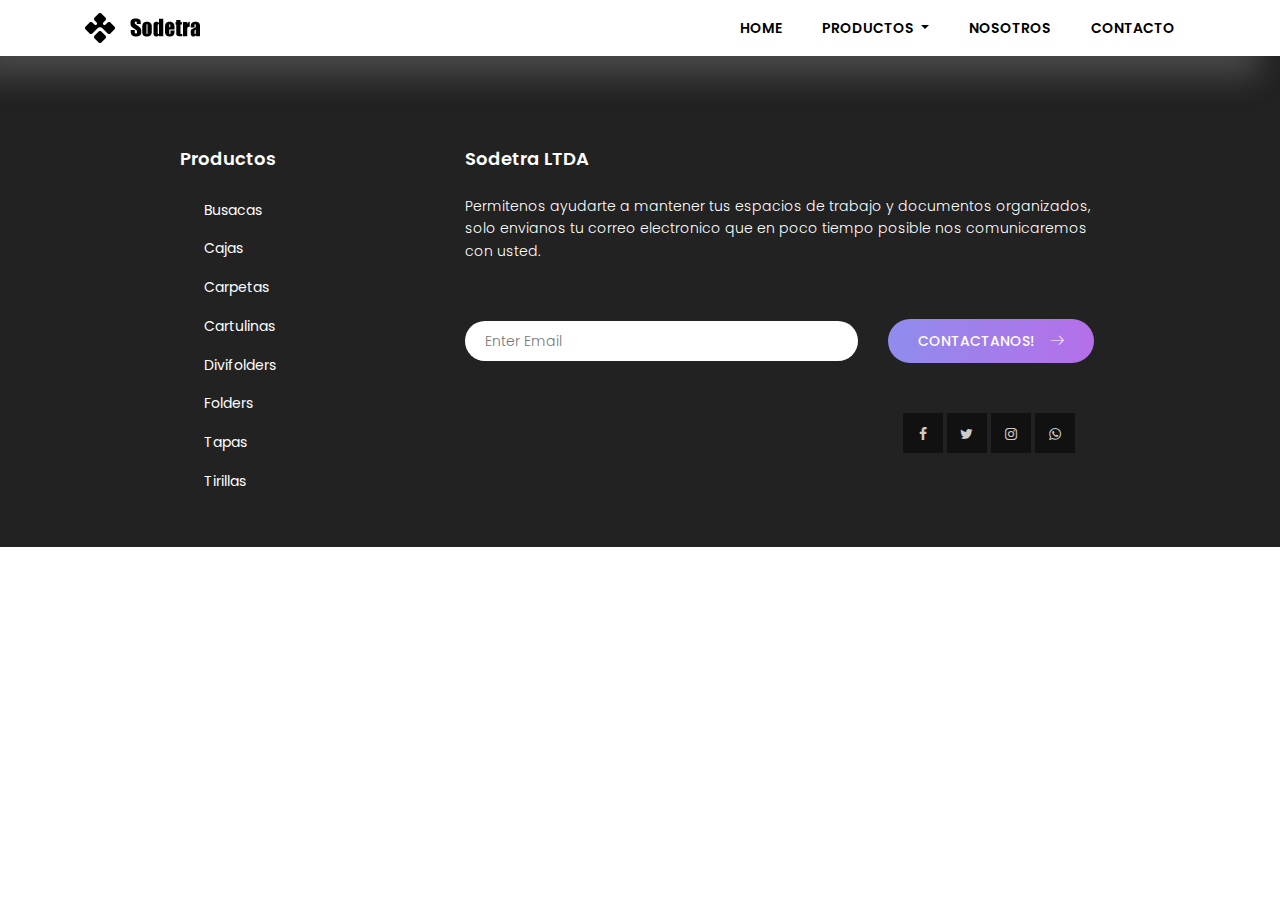
==== Busacas.html @ c5daa20c "Configuration initial" ====
<!DOCTYPE html>
	<html lang="zxx" class="no-js">
	<head>
		<!-- Mobile Specific Meta -->
		<meta name="viewport" content="width=device-width, initial-scale=1, shrink-to-fit=no">
		<!-- Favicon
		<link rel="shortcut icon" href="img/fav.png">
		<!-- Author Meta -->
		<meta name="author" content="CodePixar">
		<!-- Meta Description -->
		<meta name="description" content="">
		<!-- Meta Keyword -->
		<meta name="keywords" content="">
		<!-- meta character set -->
		<meta charset="UTF-8">
		<!-- Site Title -->
		<title>Sodetra LTDA</title>

		<link href="https://fonts.googleapis.com/css?family=Poppins:100,200,400,300,500,600,700" rel="stylesheet"> 
			<!--
			CSS
			============================================= -->
			<link rel="stylesheet" href="css/linearicons.css">
			<link rel="stylesheet" href="css/font-awesome.min.css">
			<link rel="stylesheet" href="css/jquery.DonutWidget.min.css">
			<link rel="stylesheet" href="css/bootstrap.css">
			<link rel="stylesheet" href="css/owl.carousel.css">
			<link rel="stylesheet" href="css/main.css">
		</head>
		<body>

			<!-- Start Header Area -->
			<header class="default-header">
				<nav class="navbar navbar-expand-lg  navbar-light">
					<div class="container">
						  <a class="navbar-brand" href="index.html">
						  	<img src="img/logo.png" alt="">
						  </a>
						  <button class="navbar-toggler" type="button" data-toggle="collapse" data-target="#navbarSupportedContent" aria-controls="navbarSupportedContent" aria-expanded="false" aria-label="Toggle navigation">
						    <span class="navbar-toggler-icon"></span>
						  </button>

						  <div class="collapse navbar-collapse justify-content-end align-items-center" id="navbarSupportedContent">
						    <ul class="navbar-nav">
								<li><a href="index.html#home">Home</a></li>
							   <!-- Dropdown -->
							    <li class="dropdown">
							      <a class="dropdown-toggle" href="index.html#products" id="navbardrop" data-toggle="dropdown">
							        Productos
							      </a>
							      <div class="dropdown-menu">
							        <a class="dropdown-item" href="Busacas.html">Busacas</a>
							        <a class="dropdown-item" href="Cajas.html">Cajas</a>
							        <a class="dropdown-item" href="Carpetas.html">Carpetas</a>
							        <a class="dropdown-item" href="Cartulinas.html">Cartulinas</a>
							        <a class="dropdown-item" href="Divifolders.html">Divifolders</a>
							        <a class="dropdown-item" href="Folders.html">Folders</a>
							        <a class="dropdown-item" href="Tapas.html">Tapas</a>
							        <a class="dropdown-item" href="Tirillas.html">Tirillas</a>
							      </div>
							    </li>
                                <li><a href="index.html#team">Nosotros</a></li>
                                <li><a href="#contacto">Contacto</a></li>
						    </ul>
						  </div>						
					</div>
				</nav>
			</header>
			<!-- End Header Area -->

			
			
			<!-- start footer Area -->		
			<footer class="footer-area section-gap" id="contacto">
				<div class="container">
					<div class="row">
                        <div class="col-lg-1  col-md-12"></div>
						<div class="col-lg-3  col-md-12">
							<div class="single-footer-widget">
								<h6>Productos</h6>
								<ul class="footer-nav">
									<li><a class="dropdown-item" href="Busacas.html">Busacas</a></li>
							        <li><a class="dropdown-item" href="Cajas.html">Cajas</a></li>
							        <li><a class="dropdown-item" href="Carpetas.html">Carpetas</a></li>
							        <li><a class="dropdown-item" href="Cartulinas.html">Cartulinas</a></li>
							        <li><a class="dropdown-item" href="Divifolders.html">Divifolders</a></li>
							        <li><a class="dropdown-item" href="Folders.html">Folders</a></li>
							        <li><a class="dropdown-item" href="Tapas.html">Tapas</a></li>
							        <li><a class="dropdown-item" href="Tirillas.html">Tirillas</a></li>
								</ul>
							</div>
						</div>
						<div class="col-lg-7  col-md-12">
							<div class="single-footer-widget newsletter">
								<h6>Sodetra LTDA</h6>
                                <p>Permitenos ayudarte a mantener tus espacios de trabajo y documentos organizados, solo envianos tu correo electronico que en poco tiempo posible nos comunicaremos con usted.</p>
                                <div class="pb-40"></div>
								<div id="mc_embed_signup">
									<form target="_blank" novalidate="true" action="https://spondonit.us12.list-manage.com/subscribe/post?u=1462626880ade1ac87bd9c93a&amp;id=92a4423d01" method="get" class="form-inline">

										<div class="form-group row" style="width: 100%">
											<div class="col-lg-8 col-md-12">
												<input name="EMAIL" placeholder="Enter Email" onfocus="this.placeholder = ''" onblur="this.placeholder = 'Ingrese Correo '" required="" type="email">
												<div style="position: absolute; left: -5000px;">
													<input name="b_36c4fd991d266f23781ded980_aefe40901a" tabindex="-1" value="" type="text">
												</div>
											</div> 
										
											<div class="col-lg-4 col-md-12">
												<button class="nw-btn primary-btn">Contactanos!<span class="lnr lnr-arrow-right"></span></button>
											</div> 
										</div>		
										<div class="info"></div>
									</form>
								</div>		
							</div>
                            <div class="redes pt-50">
                              <div class="footer-social" style="margin-right: 4%;">
                                <a href="#"><i class="fa fa-facebook"></i></a>
                                <a href="#"><i class="fa fa-twitter"></i></a>
                                <a href="#"><i class="fa fa-instagram"></i></a>
                                <a href="#"><i class="fa fa-whatsapp"></i></a>
                              </div>
                            </div>
						</div>						
					</div>
				</div>
			</footer>
			<!-- End footer Area -->		

			<script src="js/vendor/jquery-2.2.4.min.js"></script>
			<script src="https://cdnjs.cloudflare.com/ajax/libs/popper.js/1.11.0/umd/popper.min.js" integrity="sha384-b/U6ypiBEHpOf/4+1nzFpr53nxSS+GLCkfwBdFNTxtclqqenISfwAzpKaMNFNmj4" crossorigin="anonymous"></script>
			<script src="js/vendor/bootstrap.min.js"></script>
			<script src="js/jquery.ajaxchimp.min.js"></script>
			<script src="js/parallax.min.js"></script>			
			<script src="js/owl.carousel.min.js"></script>			
			<script src="js/jquery.sticky.js"></script>
			<script src="js/jquery.DonutWidget.min.js"></script>
			<script src="js/jquery.magnific-popup.min.js"></script>			
			<script src="js/main.js"></script>	
		</body>
	</html>
---- css/linearicons.css ----
@font-face {
	font-family: 'Linearicons-Free';
	src:url('../fonts/Linearicons-Free.eot?w118d');
	src:url('../fonts/Linearicons-Free.eot?#iefixw118d') format('embedded-opentype'),
		url('../fonts/Linearicons-Free.woff2?w118d') format('woff2'),
		url('../fonts/Linearicons-Free.woff?w118d') format('woff'),
		url('../fonts/Linearicons-Free.ttf?w118d') format('truetype'),
		url('../fonts/Linearicons-Free.svg?w118d#Linearicons-Free') format('svg');
	font-weight: normal;
	font-style: normal;
}

.lnr {
	font-family: 'Linearicons-Free';
	speak: none;
	font-style: normal;
	font-weight: normal;
	font-variant: normal;
	text-transform: none;
	line-height: 1;

	/* Better Font Rendering =========== */
	-webkit-font-smoothing: antialiased;
	-moz-osx-font-smoothing: grayscale;
}

.lnr-home:before {
	content: "\e800";
}
.lnr-apartment:before {
	content: "\e801";
}
.lnr-pencil:before {
	content: "\e802";
}
.lnr-magic-wand:before {
	content: "\e803";
}
.lnr-drop:before {
	content: "\e804";
}
.lnr-lighter:before {
	content: "\e805";
}
.lnr-poop:before {
	content: "\e806";
}
.lnr-sun:before {
	content: "\e807";
}
.lnr-moon:before {
	content: "\e808";
}
.lnr-cloud:before {
	content: "\e809";
}
.lnr-cloud-upload:before {
	content: "\e80a";
}
.lnr-cloud-download:before {
	content: "\e80b";
}
.lnr-cloud-sync:before {
	content: "\e80c";
}
.lnr-cloud-check:before {
	content: "\e80d";
}
.lnr-database:before {
	content: "\e80e";
}
.lnr-lock:before {
	content: "\e80f";
}
.lnr-cog:before {
	content: "\e810";
}
.lnr-trash:before {
	content: "\e811";
}
.lnr-dice:before {
	content: "\e812";
}
.lnr-heart:before {
	content: "\e813";
}
.lnr-star:before {
	content: "\e814";
}
.lnr-star-half:before {
	content: "\e815";
}
.lnr-star-empty:before {
	content: "\e816";
}
.lnr-flag:before {
	content: "\e817";
}
.lnr-envelope:before {
	content: "\e818";
}
.lnr-paperclip:before {
	content: "\e819";
}
.lnr-inbox:before {
	content: "\e81a";
}
.lnr-eye:before {
	content: "\e81b";
}
.lnr-printer:before {
	content: "\e81c";
}
.lnr-file-empty:before {
	content: "\e81d";
}
.lnr-file-add:before {
	content: "\e81e";
}
.lnr-enter:before {
	content: "\e81f";
}
.lnr-exit:before {
	content: "\e820";
}
.lnr-graduation-hat:before {
	content: "\e821";
}
.lnr-license:before {
	content: "\e822";
}
.lnr-music-note:before {
	content: "\e823";
}
.lnr-film-play:before {
	content: "\e824";
}
.lnr-camera-video:before {
	content: "\e825";
}
.lnr-camera:before {
	content: "\e826";
}
.lnr-picture:before {
	content: "\e827";
}
.lnr-book:before {
	content: "\e828";
}
.lnr-bookmark:before {
	content: "\e829";
}
.lnr-user:before {
	content: "\e82a";
}
.lnr-users:before {
	content: "\e82b";
}
.lnr-shirt:before {
	content: "\e82c";
}
.lnr-store:before {
	content: "\e82d";
}
.lnr-cart:before {
	content: "\e82e";
}
.lnr-tag:before {
	content: "\e82f";
}
.lnr-phone-handset:before {
	content: "\e830";
}
.lnr-phone:before {
	content: "\e831";
}
.lnr-pushpin:before {
	content: "\e832";
}
.lnr-map-marker:before {
	content: "\e833";
}
.lnr-map:before {
	content: "\e834";
}
.lnr-location:before {
	content: "\e835";
}
.lnr-calendar-full:before {
	content: "\e836";
}
.lnr-keyboard:before {
	content: "\e837";
}
.lnr-spell-check:before {
	content: "\e838";
}
.lnr-screen:before {
	content: "\e839";
}
.lnr-smartphone:before {
	content: "\e83a";
}
.lnr-tablet:before {
	content: "\e83b";
}
.lnr-laptop:before {
	content: "\e83c";
}
.lnr-laptop-phone:before {
	content: "\e83d";
}
.lnr-power-switch:before {
	content: "\e83e";
}
.lnr-bubble:before {
	content: "\e83f";
}
.lnr-heart-pulse:before {
	content: "\e840";
}
.lnr-construction:before {
	content: "\e841";
}
.lnr-pie-chart:before {
	content: "\e842";
}
.lnr-chart-bars:before {
	content: "\e843";
}
.lnr-gift:before {
	content: "\e844";
}
.lnr-diamond:before {
	content: "\e845";
}
.lnr-linearicons:before {
	content: "\e846";
}
.lnr-dinner:before {
	content: "\e847";
}
.lnr-coffee-cup:before {
	content: "\e848";
}
.lnr-leaf:before {
	content: "\e849";
}
.lnr-paw:before {
	content: "\e84a";
}
.lnr-rocket:before {
	content: "\e84b";
}
.lnr-briefcase:before {
	content: "\e84c";
}
.lnr-bus:before {
	content: "\e84d";
}
.lnr-car:before {
	content: "\e84e";
}
.lnr-train:before {
	content: "\e84f";
}
.lnr-bicycle:before {
	content: "\e850";
}
.lnr-wheelchair:before {
	content: "\e851";
}
.lnr-select:before {
	content: "\e852";
}
.lnr-earth:before {
	content: "\e853";
}
.lnr-smile:before {
	content: "\e854";
}
.lnr-sad:before {
	content: "\e855";
}
.lnr-neutral:before {
	content: "\e856";
}
.lnr-mustache:before {
	content: "\e857";
}
.lnr-alarm:before {
	content: "\e858";
}
.lnr-bullhorn:before {
	content: "\e859";
}
.lnr-volume-high:before {
	content: "\e85a";
}
.lnr-volume-medium:before {
	content: "\e85b";
}
.lnr-volume-low:before {
	content: "\e85c";
}
.lnr-volume:before {
	content: "\e85d";
}
.lnr-mic:before {
	content: "\e85e";
}
.lnr-hourglass:before {
	content: "\e85f";
}
.lnr-undo:before {
	content: "\e860";
}
.lnr-redo:before {
	content: "\e861";
}
.lnr-sync:before {
	content: "\e862";
}
.lnr-history:before {
	content: "\e863";
}
.lnr-clock:before {
	content: "\e864";
}
.lnr-download:before {
	content: "\e865";
}
.lnr-upload:before {
	content: "\e866";
}
.lnr-enter-down:before {
	content: "\e867";
}
.lnr-exit-up:before {
	content: "\e868";
}
.lnr-bug:before {
	content: "\e869";
}
.lnr-code:before {
	content: "\e86a";
}
.lnr-link:before {
	content: "\e86b";
}
.lnr-unlink:before {
	content: "\e86c";
}
.lnr-thumbs-up:before {
	content: "\e86d";
}
.lnr-thumbs-down:before {
	content: "\e86e";
}
.lnr-magnifier:before {
	content: "\e86f";
}
.lnr-cross:before {
	content: "\e870";
}
.lnr-menu:before {
	content: "\e871";
}
.lnr-list:before {
	content: "\e872";
}
.lnr-chevron-up:before {
	content: "\e873";
}
.lnr-chevron-down:before {
	content: "\e874";
}
.lnr-chevron-left:before {
	content: "\e875";
}
.lnr-chevron-right:before {
	content: "\e876";
}
.lnr-arrow-up:before {
	content: "\e877";
}
.lnr-arrow-down:before {
	content: "\e878";
}
.lnr-arrow-left:before {
	content: "\e879";
}
.lnr-arrow-right:before {
	content: "\e87a";
}
.lnr-move:before {
	content: "\e87b";
}
.lnr-warning:before {
	content: "\e87c";
}
.lnr-question-circle:before {
	content: "\e87d";
}
.lnr-menu-circle:before {
	content: "\e87e";
}
.lnr-checkmark-circle:before {
	content: "\e87f";
}
.lnr-cross-circle:before {
	content: "\e880";
}
.lnr-plus-circle:before {
	content: "\e881";
}
.lnr-circle-minus:before {
	content: "\e882";
}
.lnr-arrow-up-circle:before {
	content: "\e883";
}
.lnr-arrow-down-circle:before {
	content: "\e884";
}
.lnr-arrow-left-circle:before {
	content: "\e885";
}
.lnr-arrow-right-circle:before {
	content: "\e886";
}
.lnr-chevron-up-circle:before {
	content: "\e887";
}
.lnr-chevron-down-circle:before {
	content: "\e888";
}
.lnr-chevron-left-circle:before {
	content: "\e889";
}
.lnr-chevron-right-circle:before {
	content: "\e88a";
}
.lnr-crop:before {
	content: "\e88b";
}
.lnr-frame-expand:before {
	content: "\e88c";
}
.lnr-frame-contract:before {
	content: "\e88d";
}
.lnr-layers:before {
	content: "\e88e";
}
.lnr-funnel:before {
	content: "\e88f";
}
.lnr-text-format:before {
	content: "\e890";
}
.lnr-text-format-remove:before {
	content: "\e891";
}
.lnr-text-size:before {
	content: "\e892";
}
.lnr-bold:before {
	content: "\e893";
}
.lnr-italic:before {
	content: "\e894";
}
.lnr-underline:before {
	content: "\e895";
}
.lnr-strikethrough:before {
	content: "\e896";
}
.lnr-highlight:before {
	content: "\e897";
}
.lnr-text-align-left:before {
	content: "\e898";
}
.lnr-text-align-center:before {
	content: "\e899";
}
.lnr-text-align-right:before {
	content: "\e89a";
}
.lnr-text-align-justify:before {
	content: "\e89b";
}
.lnr-line-spacing:before {
	content: "\e89c";
}
.lnr-indent-increase:before {
	content: "\e89d";
}
.lnr-indent-decrease:before {
	content: "\e89e";
}
.lnr-pilcrow:before {
	content: "\e89f";
}
.lnr-direction-ltr:before {
	content: "\e8a0";
}
.lnr-direction-rtl:before {
	content: "\e8a1";
}
.lnr-page-break:before {
	content: "\e8a2";
}
.lnr-sort-alpha-asc:before {
	content: "\e8a3";
}
.lnr-sort-amount-asc:before {
	content: "\e8a4";
}
.lnr-hand:before {
	content: "\e8a5";
}
.lnr-pointer-up:before {
	content: "\e8a6";
}
.lnr-pointer-right:before {
	content: "\e8a7";
}
.lnr-pointer-down:before {
	content: "\e8a8";
}
.lnr-pointer-left:before {
	content: "\e8a9";
}
---- css/main.css ----
/*--------------------------- Color variations ----------------------*/
/* Medium Layout: 1280px */
/* Tablet Layout: 768px */
/* Mobile Layout: 320px */
/* Wide Mobile Layout: 480px */
/* =================================== */
/*  Basic Style 
/* =================================== */
::-moz-selection {
  /* Code for Firefox */
  background-color: #8490ff;
  color: #fff;
}

::selection {
  background-color: #8490ff;
  color: #fff;
}

::-webkit-input-placeholder {
  /* WebKit, Blink, Edge */
  color: #777777;
  font-weight: 300;
}

:-moz-placeholder {
  /* Mozilla Firefox 4 to 18 */
  color: #777777;
  opacity: 1;
  font-weight: 300;
}

::-moz-placeholder {
  /* Mozilla Firefox 19+ */
  color: #777777;
  opacity: 1;
  font-weight: 300;
}

:-ms-input-placeholder {
  /* Internet Explorer 10-11 */
  color: #777777;
  font-weight: 300;
}

::-ms-input-placeholder {
  /* Microsoft Edge */
  color: #777777;
  font-weight: 300;
}

body {
  color: #777777;
  font-family: "Poppins", sans-serif;
  font-size: 14px;
  font-weight: 300;
  line-height: 1.625em;
  position: relative;
}

ol, ul {
  margin: 0;
  padding: 0;
  list-style: none;
}

select {
  display: block;
}

figure {
  margin: 0;
}

a {
  -webkit-transition: all 0.3s ease 0s;
  -moz-transition: all 0.3s ease 0s;
  -o-transition: all 0.3s ease 0s;
  transition: all 0.3s ease 0s;
}

iframe {
  border: 0;
}

a, a:focus, a:hover {
  text-decoration: none;
  outline: 0;
}

.btn.active.focus,
.btn.active:focus,
.btn.focus,
.btn.focus:active,
.btn:active:focus,
.btn:focus {
  text-decoration: none;
  outline: 0;
}

.card-panel {
  margin: 0;
  padding: 60px;
}

/**
 *  Typography
 *
 **/
.btn i, .btn-large i, .btn-floating i, .btn-large i, .btn-flat i {
  font-size: 1em;
  line-height: inherit;
}

.gray-bg {
  background: #f9f9ff;
}

h1, h2, h3,
h4, h5, h6 {
  font-family: "Poppins", sans-serif;
  color: #222222;
  line-height: 1.2em !important;
  margin-bottom: 0;
  margin-top: 0;
  font-weight: 600;
}

.h1, .h2, .h3,
.h4, .h5, .h6 {
  margin-bottom: 0;
  margin-top: 0;
  font-family: "Poppins", sans-serif;
  font-weight: 600;
  color: #222222;
}

h1, .h1 {
  font-size: 36px;
}

h2, .h2 {
  font-size: 30px;
}

h3, .h3 {
  font-size: 24px;
}

h4, .h4 {
  font-size: 18px;
}

h5, .h5 {
  font-size: 16px;
}

h6, .h6 {
  font-size: 14px;
  color: #222222;
}

td, th {
  border-radius: 0px;
}

/**
 * For modern browsers
 * 1. The space content is one way to avoid an Opera bug when the
 *    contenteditable attribute is included anywhere else in the document.
 *    Otherwise it causes space to appear at the top and bottom of elements
 *    that are clearfixed.
 * 2. The use of `table` rather than `block` is only necessary if using
 *    `:before` to contain the top-margins of child elements.
 */
.clear::before, .clear::after {
  content: " ";
  display: table;
}

.clear::after {
  clear: both;
}

.fz-11 {
  font-size: 11px;
}

.fz-12 {
  font-size: 12px;
}

.fz-13 {
  font-size: 13px;
}

.fz-14 {
  font-size: 14px;
}

.fz-15 {
  font-size: 15px;
}

.fz-16 {
  font-size: 16px;
}

.fz-18 {
  font-size: 18px;
}

.fz-30 {
  font-size: 30px;
}

.fz-48 {
  font-size: 48px !important;
}

.fw100 {
  font-weight: 100;
}

.fw300 {
  font-weight: 300;
}

.fw400 {
  font-weight: 400 !important;
}

.fw500 {
  font-weight: 500;
}

.f700 {
  font-weight: 700;
}

.fsi {
  font-style: italic;
}

.mt-10 {
  margin-top: 10px;
}

.mt-15 {
  margin-top: 15px;
}

.mt-20 {
  margin-top: 20px;
}

.mt-25 {
  margin-top: 25px;
}

.mt-30 {
  margin-top: 30px;
}

.mt-35 {
  margin-top: 35px;
}

.mt-40 {
  margin-top: 40px;
}

.mt-50 {
  margin-top: 50px;
}

.mt-60 {
  margin-top: 60px;
}

.mt-70 {
  margin-top: 70px;
}

.mt-80 {
  margin-top: 80px;
}

.mt-100 {
  margin-top: 100px;
}

.mt-120 {
  margin-top: 120px;
}

.mt-150 {
  margin-top: 150px;
}

.ml-0 {
  margin-left: 0 !important;
}

.ml-5 {
  margin-left: 5px !important;
}

.ml-10 {
  margin-left: 10px;
}

.ml-15 {
  margin-left: 15px;
}

.ml-20 {
  margin-left: 20px;
}

.ml-30 {
  margin-left: 30px;
}

.ml-50 {
  margin-left: 50px;
}

.mr-0 {
  margin-right: 0 !important;
}

.mr-5 {
  margin-right: 5px !important;
}

.mr-15 {
  margin-right: 15px;
}

.mr-10 {
  margin-right: 10px;
}

.mr-20 {
  margin-right: 20px;
}

.mr-30 {
  margin-right: 30px;
}

.mr-50 {
  margin-right: 50px;
}

.mb-0 {
  margin-bottom: 0px;
}

.mb-0-i {
  margin-bottom: 0px !important;
}

.mb-5 {
  margin-bottom: 5px;
}

.mb-10 {
  margin-bottom: 10px;
}

.mb-15 {
  margin-bottom: 15px;
}

.mb-20 {
  margin-bottom: 20px;
}

.mb-25 {
  margin-bottom: 25px;
}

.mb-30 {
  margin-bottom: 30px;
}

.mb-40 {
  margin-bottom: 40px;
}

.mb-50 {
  margin-bottom: 50px;
}

.mb-60 {
  margin-bottom: 60px;
}

.mb-70 {
  margin-bottom: 70px;
}

.mb-80 {
  margin-bottom: 80px;
}

.mb-90 {
  margin-bottom: 90px;
}

.mb-100 {
  margin-bottom: 100px;
}

.pt-0 {
  padding-top: 0px;
}

.pt-10 {
  padding-top: 10px;
}

.pt-15 {
  padding-top: 15px;
}

.pt-20 {
  padding-top: 20px;
}

.pt-25 {
  padding-top: 25px;
}

.pt-30 {
  padding-top: 30px;
}

.pt-40 {
  padding-top: 40px;
}

.pt-50 {
  padding-top: 50px;
}

.pt-60 {
  padding-top: 60px;
}

.pt-70 {
  padding-top: 70px;
}

.pt-80 {
  padding-top: 80px;
}

.pt-90 {
  padding-top: 90px;
}

.pt-100 {
  padding-top: 100px;
}

.pt-120 {
  padding-top: 120px;
}

.pt-150 {
  padding-top: 150px;
}

.pt-170 {
  padding-top: 170px;
}

.pb-0 {
  padding-bottom: 0px;
}

.pb-10 {
  padding-bottom: 10px;
}

.pb-15 {
  padding-bottom: 15px;
}

.pb-20 {
  padding-bottom: 20px;
}

.pb-25 {
  padding-bottom: 25px;
}

.pb-30 {
  padding-bottom: 30px;
}

.pb-40 {
  padding-bottom: 40px;
}

.pb-50 {
  padding-bottom: 50px;
}

.pb-60 {
  padding-bottom: 60px;
}

.pb-70 {
  padding-bottom: 70px;
}

.pb-80 {
  padding-bottom: 80px;
}

.pb-90 {
  padding-bottom: 90px;
}

.pb-100 {
  padding-bottom: 100px;
}

.pb-120 {
  padding-bottom: 120px;
}

.pb-150 {
  padding-bottom: 150px;
}

.pr-30 {
  padding-right: 30px;
}

.pl-30 {
  padding-left: 30px;
}

.pl-90 {
  padding-left: 90px;
}

.p-40 {
  padding: 40px;
}

.float-left {
  float: left;
}

.float-right {
  float: right;
}

.text-italic {
  font-style: italic;
}

.text-white {
  color: #fff;
}

.transition {
  -webkit-transition: all 0.3s ease 0s;
  -moz-transition: all 0.3s ease 0s;
  -o-transition: all 0.3s ease 0s;
  transition: all 0.3s ease 0s;
}

.section-full {
  padding: 100px 0;
}

.section-half {
  padding: 75px 0;
}

.text-center {
  text-align: center;
}

.text-left {
  text-align: left;
}

.text-rigth {
  text-align: right;
}

.flex {
  display: -webkit-box;
  display: -webkit-flex;
  display: -moz-flex;
  display: -ms-flexbox;
  display: flex;
}

.inline-flex {
  display: -webkit-inline-box;
  display: -webkit-inline-flex;
  display: -moz-inline-flex;
  display: -ms-inline-flexbox;
  display: inline-flex;
}

.flex-grow {
  -webkit-box-flex: 1;
  -webkit-flex-grow: 1;
  -moz-flex-grow: 1;
  -ms-flex-positive: 1;
  flex-grow: 1;
}

.flex-wrap {
  -webkit-flex-wrap: wrap;
  -moz-flex-wrap: wrap;
  -ms-flex-wrap: wrap;
  flex-wrap: wrap;
}

.flex-left {
  -webkit-box-pack: start;
  -ms-flex-pack: start;
  -webkit-justify-content: flex-start;
  -moz-justify-content: flex-start;
  justify-content: flex-start;
}

.flex-middle {
  -webkit-box-align: center;
  -ms-flex-align: center;
  -webkit-align-items: center;
  -moz-align-items: center;
  align-items: center;
}

.flex-right {
  -webkit-box-pack: end;
  -ms-flex-pack: end;
  -webkit-justify-content: flex-end;
  -moz-justify-content: flex-end;
  justify-content: flex-end;
}

.flex-top {
  -webkit-align-self: flex-start;
  -moz-align-self: flex-start;
  -ms-flex-item-align: start;
  align-self: flex-start;
}

.flex-center {
  -webkit-box-pack: center;
  -ms-flex-pack: center;
  -webkit-justify-content: center;
  -moz-justify-content: center;
  justify-content: center;
}

.flex-bottom {
  -webkit-align-self: flex-end;
  -moz-align-self: flex-end;
  -ms-flex-item-align: end;
  align-self: flex-end;
}

.space-between {
  -webkit-box-pack: justify;
  -ms-flex-pack: justify;
  -webkit-justify-content: space-between;
  -moz-justify-content: space-between;
  justify-content: space-between;
}

.space-around {
  -ms-flex-pack: distribute;
  -webkit-justify-content: space-around;
  -moz-justify-content: space-around;
  justify-content: space-around;
}

.flex-column {
  -webkit-box-direction: normal;
  -webkit-box-orient: vertical;
  -webkit-flex-direction: column;
  -moz-flex-direction: column;
  -ms-flex-direction: column;
  flex-direction: column;
}

.flex-cell {
  display: -webkit-box;
  display: -webkit-flex;
  display: -moz-flex;
  display: -ms-flexbox;
  display: flex;
  -webkit-box-flex: 1;
  -webkit-flex-grow: 1;
  -moz-flex-grow: 1;
  -ms-flex-positive: 1;
  flex-grow: 1;
}

.display-table {
  display: table;
}

.light {
  color: #fff;
}

.dark {
  color: #000;
}

.relative {
  position: relative;
}

.overflow-hidden {
  overflow: hidden;
}

.overlay {
  position: absolute;
  left: 0;
  right: 0;
  top: 0;
  bottom: 0;
}

.container.fullwidth {
  width: 100%;
}

.container.no-padding {
  padding-left: 0;
  padding-right: 0;
}

.no-padding {
  padding: 0;
}

.section-bg {
  background: #f9fafc;
}

@media (max-width: 767px) {
  .no-flex-xs {
    display: block !important;
  }
}

.row.no-margin {
  margin-left: 0;
  margin-right: 0;
}

.sample-text-area {
  background: #fff;
  padding: 100px 0 70px 0;
}

.text-heading {
  margin-bottom: 30px;
  font-size: 24px;
}

b, i, sup, sub, u, del {
  color: #8490ff;
}

h1 {
  font-size: 36px;
}

h2 {
  font-size: 30px;
}

h3 {
  font-size: 24px;
}

h4 {
  font-size: 18px;
}

h5 {
  font-size: 16px;
}

h6 {
  font-size: 14px;
}

h1, h2, h3, h4, h5, h6 {
  line-height: 1.5em;
}

.typography h1, .typography h2, .typography h3, .typography h4, .typography h5, .typography h6 {
  color: #777777;
}

.button-area {
  background: #fff;
}

.button-area .border-top-generic {
  padding: 70px 15px;
  border-top: 1px dotted #eee;
}

.button-group-area .genric-btn {
  margin-right: 10px;
  margin-top: 10px;
}

.button-group-area .genric-btn:last-child {
  margin-right: 0;
}

.genric-btn {
  display: inline-block;
  outline: none;
  line-height: 40px;
  padding: 0 30px;
  font-size: .8em;
  text-align: center;
  text-decoration: none;
  font-weight: 500;
  cursor: pointer;
  -webkit-transition: all 0.3s ease 0s;
  -moz-transition: all 0.3s ease 0s;
  -o-transition: all 0.3s ease 0s;
  transition: all 0.3s ease 0s;
}

.genric-btn:focus {
  outline: none;
}

.genric-btn.e-large {
  padding: 0 40px;
  line-height: 50px;
}

.genric-btn.large {
  line-height: 45px;
}

.genric-btn.medium {
  line-height: 30px;
}

.genric-btn.small {
  line-height: 25px;
}

.genric-btn.radius {
  border-radius: 3px;
}

.genric-btn.circle {
  border-radius: 20px;
}

.genric-btn.arrow {
  display: -webkit-inline-box;
  display: -ms-inline-flexbox;
  display: inline-flex;
  -webkit-box-align: center;
  -ms-flex-align: center;
  align-items: center;
}

.genric-btn.arrow span {
  margin-left: 10px;
}

.genric-btn.default {
  color: #222222;
  background: #f9f9ff;
  border: 1px solid transparent;
}

.genric-btn.default:hover {
  border: 1px solid #f9f9ff;
  background: #fff;
}

.genric-btn.default-border {
  border: 1px solid #f9f9ff;
  background: #fff;
}

.genric-btn.default-border:hover {
  color: #222222;
  background: #f9f9ff;
  border: 1px solid transparent;
}

.genric-btn.primary {
  color: #fff;
  background: #8490ff;
  border: 1px solid transparent;
}

.genric-btn.primary:hover {
  color: #8490ff;
  border: 1px solid #8490ff;
  background: #fff;
}

.genric-btn.primary-border {
  color: #8490ff;
  border: 1px solid #8490ff;
  background: #fff;
}

.genric-btn.primary-border:hover {
  color: #fff;
  background: #8490ff;
  border: 1px solid transparent;
}

.genric-btn.success {
  color: #fff;
  background: #4cd3e3;
  border: 1px solid transparent;
}

.genric-btn.success:hover {
  color: #4cd3e3;
  border: 1px solid #4cd3e3;
  background: #fff;
}

.genric-btn.success-border {
  color: #4cd3e3;
  border: 1px solid #4cd3e3;
  background: #fff;
}

.genric-btn.success-border:hover {
  color: #fff;
  background: #4cd3e3;
  border: 1px solid transparent;
}

.genric-btn.info {
  color: #fff;
  background: #38a4ff;
  border: 1px solid transparent;
}

.genric-btn.info:hover {
  color: #38a4ff;
  border: 1px solid #38a4ff;
  background: #fff;
}

.genric-btn.info-border {
  color: #38a4ff;
  border: 1px solid #38a4ff;
  background: #fff;
}

.genric-btn.info-border:hover {
  color: #fff;
  background: #38a4ff;
  border: 1px solid transparent;
}

.genric-btn.warning {
  color: #fff;
  background: #f4e700;
  border: 1px solid transparent;
}

.genric-btn.warning:hover {
  color: #f4e700;
  border: 1px solid #f4e700;
  background: #fff;
}

.genric-btn.warning-border {
  color: #f4e700;
  border: 1px solid #f4e700;
  background: #fff;
}

.genric-btn.warning-border:hover {
  color: #fff;
  background: #f4e700;
  border: 1px solid transparent;
}

.genric-btn.danger {
  color: #fff;
  background: #f44a40;
  border: 1px solid transparent;
}

.genric-btn.danger:hover {
  color: #f44a40;
  border: 1px solid #f44a40;
  background: #fff;
}

.genric-btn.danger-border {
  color: #f44a40;
  border: 1px solid #f44a40;
  background: #fff;
}

.genric-btn.danger-border:hover {
  color: #fff;
  background: #f44a40;
  border: 1px solid transparent;
}

.genric-btn.link {
  color: #222222;
  background: #f9f9ff;
  text-decoration: underline;
  border: 1px solid transparent;
}

.genric-btn.link:hover {
  color: #222222;
  border: 1px solid #f9f9ff;
  background: #fff;
}

.genric-btn.link-border {
  color: #222222;
  border: 1px solid #f9f9ff;
  background: #fff;
  text-decoration: underline;
}

.genric-btn.link-border:hover {
  color: #222222;
  background: #f9f9ff;
  border: 1px solid transparent;
}

.genric-btn.disable {
  color: #222222, 0.3;
  background: #f9f9ff;
  border: 1px solid transparent;
  cursor: not-allowed;
}

.generic-blockquote {
  padding: 30px 50px 30px 30px;
  background: #f9f9ff;
  border-left: 2px solid #8490ff;
}

.progress-table-wrap {
  overflow-x: scroll;
}

.progress-table {
  background: #f9f9ff;
  padding: 15px 0px 30px 0px;
  min-width: 800px;
}

.progress-table .serial {
  width: 11.83%;
  padding-left: 30px;
}

.progress-table .country {
  width: 28.07%;
}

.progress-table .visit {
  width: 19.74%;
}

.progress-table .percentage {
  width: 40.36%;
  padding-right: 50px;
}

.progress-table .table-head {
  display: flex;
}

.progress-table .table-head .serial, .progress-table .table-head .country, .progress-table .table-head .visit, .progress-table .table-head .percentage {
  color: #222222;
  line-height: 40px;
  text-transform: uppercase;
  font-weight: 500;
}

.progress-table .table-row {
  padding: 15px 0;
  border-top: 1px solid #edf3fd;
  display: flex;
}

.progress-table .table-row .serial, .progress-table .table-row .country, .progress-table .table-row .visit, .progress-table .table-row .percentage {
  display: flex;
  align-items: center;
}

.progress-table .table-row .country img {
  margin-right: 15px;
}

.progress-table .table-row .percentage .progress {
  width: 80%;
  border-radius: 0px;
  background: transparent;
}

.progress-table .table-row .percentage .progress .progress-bar {
  height: 5px;
  line-height: 5px;
}

.progress-table .table-row .percentage .progress .progress-bar.color-1 {
  background-color: #6382e6;
}

.progress-table .table-row .percentage .progress .progress-bar.color-2 {
  background-color: #e66686;
}

.progress-table .table-row .percentage .progress .progress-bar.color-3 {
  background-color: #f09359;
}

.progress-table .table-row .percentage .progress .progress-bar.color-4 {
  background-color: #73fbaf;
}

.progress-table .table-row .percentage .progress .progress-bar.color-5 {
  background-color: #73fbaf;
}

.progress-table .table-row .percentage .progress .progress-bar.color-6 {
  background-color: #6382e6;
}

.progress-table .table-row .percentage .progress .progress-bar.color-7 {
  background-color: #a367e7;
}

.progress-table .table-row .percentage .progress .progress-bar.color-8 {
  background-color: #e66686;
}

.single-gallery-image {
  margin-top: 30px;
  background-repeat: no-repeat !important;
  background-position: center center !important;
  background-size: cover !important;
  height: 200px;
}

.list-style {
  width: 14px;
  height: 14px;
}

.unordered-list li {
  position: relative;
  padding-left: 30px;
  line-height: 1.82em !important;
}

.unordered-list li:before {
  content: "";
  position: absolute;
  width: 14px;
  height: 14px;
  border: 3px solid #8490ff;
  background: #fff;
  top: 4px;
  left: 0;
  border-radius: 50%;
}

.ordered-list {
  margin-left: 30px;
}

.ordered-list li {
  list-style-type: decimal-leading-zero;
  color: #8490ff;
  font-weight: 500;
  line-height: 1.82em !important;
}

.ordered-list li span {
  font-weight: 300;
  color: #777777;
}

.ordered-list-alpha li {
  margin-left: 30px;
  list-style-type: lower-alpha;
  color: #8490ff;
  font-weight: 500;
  line-height: 1.82em !important;
}

.ordered-list-alpha li span {
  font-weight: 300;
  color: #777777;
}

.ordered-list-roman li {
  margin-left: 30px;
  list-style-type: lower-roman;
  color: #8490ff;
  font-weight: 500;
  line-height: 1.82em !important;
}

.ordered-list-roman li span {
  font-weight: 300;
  color: #777777;
}

.single-input {
  display: block;
  width: 100%;
  line-height: 40px;
  border: none;
  outline: none;
  background: #f9f9ff;
  padding: 0 20px;
}

.single-input:focus {
  outline: none;
}

.input-group-icon {
  position: relative;
}

.input-group-icon .icon {
  position: absolute;
  left: 20px;
  top: 0;
  line-height: 40px;
  z-index: 3;
}

.input-group-icon .icon i {
  color: #797979;
}

.input-group-icon .single-input {
  padding-left: 45px;
}

.single-textarea {
  display: block;
  width: 100%;
  line-height: 40px;
  border: none;
  outline: none;
  background: #f9f9ff;
  padding: 0 20px;
  height: 100px;
  resize: none;
}

.single-textarea:focus {
  outline: none;
}

.single-input-primary {
  display: block;
  width: 100%;
  line-height: 40px;
  border: 1px solid transparent;
  outline: none;
  background: #f9f9ff;
  padding: 0 20px;
}

.single-input-primary:focus {
  outline: none;
  border: 1px solid #8490ff;
}

.single-input-accent {
  display: block;
  width: 100%;
  line-height: 40px;
  border: 1px solid transparent;
  outline: none;
  background: #f9f9ff;
  padding: 0 20px;
}

.single-input-accent:focus {
  outline: none;
  border: 1px solid #eb6b55;
}

.single-input-secondary {
  display: block;
  width: 100%;
  line-height: 40px;
  border: 1px solid transparent;
  outline: none;
  background: #f9f9ff;
  padding: 0 20px;
}

.single-input-secondary:focus {
  outline: none;
  border: 1px solid #f09359;
}

.default-switch {
  width: 35px;
  height: 17px;
  border-radius: 8.5px;
  background: #f9f9ff;
  position: relative;
  cursor: pointer;
}

.default-switch input {
  position: absolute;
  left: 0;
  top: 0;
  right: 0;
  bottom: 0;
  width: 100%;
  height: 100%;
  opacity: 0;
  cursor: pointer;
}

.default-switch input + label {
  position: absolute;
  top: 1px;
  left: 1px;
  width: 15px;
  height: 15px;
  border-radius: 50%;
  background: #8490ff;
  -webkit-transition: all 0.2s;
  -moz-transition: all 0.2s;
  -o-transition: all 0.2s;
  transition: all 0.2s;
  box-shadow: 0px 4px 5px 0px rgba(0, 0, 0, 0.2);
  cursor: pointer;
}

.default-switch input:checked + label {
  left: 19px;
}

.primary-switch {
  width: 35px;
  height: 17px;
  border-radius: 8.5px;
  background: #f9f9ff;
  position: relative;
  cursor: pointer;
}

.primary-switch input {
  position: absolute;
  left: 0;
  top: 0;
  right: 0;
  bottom: 0;
  width: 100%;
  height: 100%;
  opacity: 0;
}

.primary-switch input + label {
  position: absolute;
  left: 0;
  top: 0;
  right: 0;
  bottom: 0;
  width: 100%;
  height: 100%;
}

.primary-switch input + label:before {
  content: "";
  position: absolute;
  left: 0;
  top: 0;
  right: 0;
  bottom: 0;
  width: 100%;
  height: 100%;
  background: transparent;
  border-radius: 8.5px;
  cursor: pointer;
  -webkit-transition: all 0.2s;
  -moz-transition: all 0.2s;
  -o-transition: all 0.2s;
  transition: all 0.2s;
}

.primary-switch input + label:after {
  content: "";
  position: absolute;
  top: 1px;
  left: 1px;
  width: 15px;
  height: 15px;
  border-radius: 50%;
  background: #fff;
  -webkit-transition: all 0.2s;
  -moz-transition: all 0.2s;
  -o-transition: all 0.2s;
  transition: all 0.2s;
  box-shadow: 0px 4px 5px 0px rgba(0, 0, 0, 0.2);
  cursor: pointer;
}

.primary-switch input:checked + label:after {
  left: 19px;
}

.primary-switch input:checked + label:before {
  background: #8490ff;
}

.confirm-switch {
  width: 35px;
  height: 17px;
  border-radius: 8.5px;
  background: #f9f9ff;
  position: relative;
  cursor: pointer;
}

.confirm-switch input {
  position: absolute;
  left: 0;
  top: 0;
  right: 0;
  bottom: 0;
  width: 100%;
  height: 100%;
  opacity: 0;
}

.confirm-switch input + label {
  position: absolute;
  left: 0;
  top: 0;
  right: 0;
  bottom: 0;
  width: 100%;
  height: 100%;
}

.confirm-switch input + label:before {
  content: "";
  position: absolute;
  left: 0;
  top: 0;
  right: 0;
  bottom: 0;
  width: 100%;
  height: 100%;
  background: transparent;
  border-radius: 8.5px;
  -webkit-transition: all 0.2s;
  -moz-transition: all 0.2s;
  -o-transition: all 0.2s;
  transition: all 0.2s;
  cursor: pointer;
}

.confirm-switch input + label:after {
  content: "";
  position: absolute;
  top: 1px;
  left: 1px;
  width: 15px;
  height: 15px;
  border-radius: 50%;
  background: #fff;
  -webkit-transition: all 0.2s;
  -moz-transition: all 0.2s;
  -o-transition: all 0.2s;
  transition: all 0.2s;
  box-shadow: 0px 4px 5px 0px rgba(0, 0, 0, 0.2);
  cursor: pointer;
}

.confirm-switch input:checked + label:after {
  left: 19px;
}

.confirm-switch input:checked + label:before {
  background: #4cd3e3;
}

.primary-checkbox {
  width: 16px;
  height: 16px;
  border-radius: 3px;
  background: #f9f9ff;
  position: relative;
  cursor: pointer;
}

.primary-checkbox input {
  position: absolute;
  left: 0;
  top: 0;
  right: 0;
  bottom: 0;
  width: 100%;
  height: 100%;
  opacity: 0;
}

.primary-checkbox input + label {
  position: absolute;
  left: 0;
  top: 0;
  right: 0;
  bottom: 0;
  width: 100%;
  height: 100%;
  border-radius: 3px;
  cursor: pointer;
  border: 1px solid #f1f1f1;
}

.primary-checkbox input:checked + label {
  background: url(../img/elements/primary-check.png) no-repeat center center/cover;
  border: none;
}

.confirm-checkbox {
  width: 16px;
  height: 16px;
  border-radius: 3px;
  background: #f9f9ff;
  position: relative;
  cursor: pointer;
}

.confirm-checkbox input {
  position: absolute;
  left: 0;
  top: 0;
  right: 0;
  bottom: 0;
  width: 100%;
  height: 100%;
  opacity: 0;
}

.confirm-checkbox input + label {
  position: absolute;
  left: 0;
  top: 0;
  right: 0;
  bottom: 0;
  width: 100%;
  height: 100%;
  border-radius: 3px;
  cursor: pointer;
  border: 1px solid #f1f1f1;
}

.confirm-checkbox input:checked + label {
  background: url(../img/elements/success-check.png) no-repeat center center/cover;
  border: none;
}

.disabled-checkbox {
  width: 16px;
  height: 16px;
  border-radius: 3px;
  background: #f9f9ff;
  position: relative;
  cursor: pointer;
}

.disabled-checkbox input {
  position: absolute;
  left: 0;
  top: 0;
  right: 0;
  bottom: 0;
  width: 100%;
  height: 100%;
  opacity: 0;
}

.disabled-checkbox input + label {
  position: absolute;
  left: 0;
  top: 0;
  right: 0;
  bottom: 0;
  width: 100%;
  height: 100%;
  border-radius: 3px;
  cursor: pointer;
  border: 1px solid #f1f1f1;
}

.disabled-checkbox input:disabled {
  cursor: not-allowed;
  z-index: 3;
}

.disabled-checkbox input:checked + label {
  background: url(../img/elements/disabled-check.png) no-repeat center center/cover;
  border: none;
}

.primary-radio {
  width: 16px;
  height: 16px;
  border-radius: 8px;
  background: #f9f9ff;
  position: relative;
  cursor: pointer;
}

.primary-radio input {
  position: absolute;
  left: 0;
  top: 0;
  right: 0;
  bottom: 0;
  width: 100%;
  height: 100%;
  opacity: 0;
}

.primary-radio input + label {
  position: absolute;
  left: 0;
  top: 0;
  right: 0;
  bottom: 0;
  width: 100%;
  height: 100%;
  border-radius: 8px;
  cursor: pointer;
  border: 1px solid #f1f1f1;
}

.primary-radio input:checked + label {
  background: url(../img/elements/primary-radio.png) no-repeat center center/cover;
  border: none;
}

.confirm-radio {
  width: 16px;
  height: 16px;
  border-radius: 8px;
  background: #f9f9ff;
  position: relative;
  cursor: pointer;
}

.confirm-radio input {
  position: absolute;
  left: 0;
  top: 0;
  right: 0;
  bottom: 0;
  width: 100%;
  height: 100%;
  opacity: 0;
}

.confirm-radio input + label {
  position: absolute;
  left: 0;
  top: 0;
  right: 0;
  bottom: 0;
  width: 100%;
  height: 100%;
  border-radius: 8px;
  cursor: pointer;
  border: 1px solid #f1f1f1;
}

.confirm-radio input:checked + label {
  background: url(../img/elements/success-radio.png) no-repeat center center/cover;
  border: none;
}

.disabled-radio {
  width: 16px;
  height: 16px;
  border-radius: 8px;
  background: #f9f9ff;
  position: relative;
  cursor: pointer;
}

.disabled-radio input {
  position: absolute;
  left: 0;
  top: 0;
  right: 0;
  bottom: 0;
  width: 100%;
  height: 100%;
  opacity: 0;
}

.disabled-radio input + label {
  position: absolute;
  left: 0;
  top: 0;
  right: 0;
  bottom: 0;
  width: 100%;
  height: 100%;
  border-radius: 8px;
  cursor: pointer;
  border: 1px solid #f1f1f1;
}

.disabled-radio input:disabled {
  cursor: not-allowed;
  z-index: 3;
}

.disabled-radio input:checked + label {
  background: url(../img/elements/disabled-radio.png) no-repeat center center/cover;
  border: none;
}

.default-select {
  height: 40px;
}

.default-select .nice-select {
  border: none;
  border-radius: 0px;
  height: 40px;
  background: #f9f9ff;
  padding-left: 20px;
  padding-right: 40px;
}

.default-select .nice-select .list {
  margin-top: 0;
  border: none;
  border-radius: 0px;
  box-shadow: none;
  width: 100%;
  padding: 10px 0 10px 0px;
}

.default-select .nice-select .list .option {
  font-weight: 300;
  -webkit-transition: all 0.3s ease 0s;
  -moz-transition: all 0.3s ease 0s;
  -o-transition: all 0.3s ease 0s;
  transition: all 0.3s ease 0s;
  line-height: 28px;
  min-height: 28px;
  font-size: 12px;
  padding-left: 20px;
}

.default-select .nice-select .list .option.selected {
  color: #8490ff;
  background: transparent;
}

.default-select .nice-select .list .option:hover {
  color: #8490ff;
  background: transparent;
}

.default-select .current {
  margin-right: 50px;
  font-weight: 300;
}

.default-select .nice-select::after {
  right: 20px;
}

.form-select {
  height: 40px;
  width: 100%;
}

.form-select .nice-select {
  border: none;
  border-radius: 0px;
  height: 40px;
  background: #f9f9ff;
  padding-left: 45px;
  padding-right: 40px;
  width: 100%;
}

.form-select .nice-select .list {
  margin-top: 0;
  border: none;
  border-radius: 0px;
  box-shadow: none;
  width: 100%;
  padding: 10px 0 10px 0px;
}

.form-select .nice-select .list .option {
  font-weight: 300;
  -webkit-transition: all 0.3s ease 0s;
  -moz-transition: all 0.3s ease 0s;
  -o-transition: all 0.3s ease 0s;
  transition: all 0.3s ease 0s;
  line-height: 28px;
  min-height: 28px;
  font-size: 12px;
  padding-left: 45px;
}

.form-select .nice-select .list .option.selected {
  color: #8490ff;
  background: transparent;
}

.form-select .nice-select .list .option:hover {
  color: #8490ff;
  background: transparent;
}

.form-select .current {
  margin-right: 50px;
  font-weight: 300;
}

.form-select .nice-select::after {
  right: 20px;
}

@media (max-width: 992px) {
  .navbar-nav {
    height: auto;
    max-height: 400px;
    overflow-x: hidden;
  }
}

.default-header {
  position: absolute;
  top: 0;
  left: 0;
  width: 100%;
  z-index: 9;
}

.menu-bar {
  cursor: pointer;
}

.menu-bar span {
  color: #000;
  font-size: 24px;
}

.main-menubar {
  display: none !important;
}

@media (max-width: 991px) {
  .main-menubar {
    display: block !important;
  }
}

.navbar-nav a {
  text-transform: uppercase;
  font-weight: 600;
  color: #000;
  padding: 20px;
}

.navbar-nav a:hover {
  color: #8490ff;
}

@media (max-width: 992px) {
  .navbar-nav {
    margin-top: 10px;
  }
  .navbar-nav a {
    padding: 0;
  }
  .navbar-nav li {
    padding: 15px 0;
  }
}

.section-gap {
  padding: 50px 0;
}

.section-title {
  padding-bottom: 30px;
}

.section-title h2 {
  margin-bottom: 20px;
}

.section-title p {
  font-size: 16px;
  margin-bottom: 0;
}

@media (max-width: 991px) {
  .section-title p br {
    display: none;
  }
}

.aviso h1{
  color: #fff !important;
  padding-top: 50px;
  padding-bottom: 50px;
  text-align: center;
}

.p1-gradient-bg, .primary-btn, .primary-btn2:hover, .header-btn, .donut-widget[data-chart-instance="1"] .donut-bite[data-segment-index="0"].large::after, .donut-widget[data-chart-instance="2"] .donut-bite[data-segment-index="0"].large::after, .donut-widget[data-chart-instance="3"] .donut-bite[data-segment-index="0"].large::after, .testimonial-area .overlay-bg, .footer-social a:hover, .single-footer-widget .bb-btn, .generic-banner {
  background-image: -moz-linear-gradient(0deg, #908ced 0%, #b56fe8 100%);
  background-image: -webkit-linear-gradient(0deg, #908ced 0%, #b56fe8 100%);
  background-image: -ms-linear-gradient(0deg, #908ced 0%, #b56fe8 100%);
}

.p1-gradient-color, .sigle-service:hover .lnr, .single-blog h4:hover {
  background: -moz-linear-gradient(0deg, #908ced 0%, #b56fe8 100%);
  background: -webkit-linear-gradient(0deg, #908ced 0%, #b56fe8 100%);
  background: -ms-linear-gradient(0deg, #908ced 0%, #b56fe8 100%);
  -webkit-background-clip: text;
  -webkit-text-fill-color: transparent;
}

.primary-btn {
  line-height: 42px;
  padding-left: 30px;
  padding-right: 60px;
  border-radius: 25px;
  border: none;
  color: #fff;
  display: inline-block;
  font-weight: 500;
  position: relative;
  -webkit-transition: all 0.3s ease 0s;
  -moz-transition: all 0.3s ease 0s;
  -o-transition: all 0.3s ease 0s;
  transition: all 0.3s ease 0s;
  cursor: pointer;
  text-transform: uppercase;
  position: relative;
}

.primary-btn:focus {
  outline: none;
}

.primary-btn span {
  color: #fff;
  position: absolute;
  top: 50%;
  transform: translateY(-60%);
  right: 30px;
  -webkit-transition: all 0.3s ease 0s;
  -moz-transition: all 0.3s ease 0s;
  -o-transition: all 0.3s ease 0s;
  transition: all 0.3s ease 0s;
}

.primary-btn:hover {
  color: #fff;
}

.primary-btn:hover span {
  color: #fff;
  right: 20px;
}

.img-fluid-back{
  position: absolute;
  width: 100%;
  z-index: -1;
}

.primary-btn.white {
  border: 1px solid #fff;
  color: #fff;
}

.primary-btn.white span {
  color: #fff;
}

.primary-btn.white:hover {
  background: #fff;
  color: #8490ff;
}

.primary-btn.white:hover span {
  color: #8490ff;
}

.primary-btn2 {
  color: #000;
  font-weight: 600;
  border: 1px solid #8490ff;
  padding: 8px 35px;
  border-radius: 20px;
}

.primary-btn2:hover {
  color: #fff;
}

.pbtn-2 {
  padding-left: 30px;
  padding-right: 30px;
}

.overlay {
  position: absolute;
  left: 0;
  right: 0;
  top: 0;
  bottom: 0;
}

.default-header {
  background-color: #fff;
  width: 100% !important;
  box-shadow: -21.213px 21.213px 30px 0px rgba(158, 158, 158, 0.3);
}

.sticky-wrapper {
  height: 48px !important;
}

.dropdown-item {
  font-size: 14px;
  width: auto !important;
  text-align: left;
}

@media (max-width: 767px) {
  .dropdown-item {
    text-align: left;
    padding: 0.25rem;
  }
}

@media (min-width: 768px) {
  .dropdown .dropdown-menu {
    display: block;
    opacity: 0;
    -webkit-transition: all 200ms ease-in;
    -moz-transition: all 200ms ease-in;
    -ms-transition: all 200ms ease-in;
    -o-transition: all 200ms ease-in;
    transition: all 200ms ease-in;
  }
  .dropdown:hover .dropdown-menu {
    display: block;
    opacity: 1;
  }
}

.dropdown-menu {
  border-radius: 0;
  margin-top: 15px;
  border: none;
}

.dropdown-menu a {
  padding: 5px 15px;
}

@media (max-width: 767px) {
  .dropdown-menu {
    margin-top: 0px;
  }
}

.dropdown-item:focus, .dropdown-item:hover {
  color: #16181b;
  text-decoration: none;
  background-color: transparent;
}

@media (max-width: 767px) {
  .banner-area .fullscreen {
    height: 700px !important;
  }
}

.banner-area .overlay {
  background: #000;
  opacity: .4;
}

@media (max-width: 991px) {
  .banner-content {
    text-align: center;
  }
}

.banner-content h1 {
  background: rgba(0,0,0,0.5);
  color: #fff;
  font-size: 70px;
  padding-left: 10px;
  font-weight: 100;
  line-height: 1em;
  margin-bottom: 40px;
  border-radius: 10px
}

.banner-content h1 span {
  font-weight: 700;
}

@media (max-width: 991px) {
  .banner-content h1 {
    font-size: 36px;
  }
}

@media (max-width: 991px) {
  .banner-content h1 br {
    display: none;
  }
}

@media (max-width: 1199px) {
  .banner-content h1 {
    font-size: 45px;
  }
}

@media (max-width: 414px) {
  .banner-content h1 {
    font-size: 40px;
  }
}

.header-btn {
  border: 1px solid transparent;
  color: #fff;
}

.header-btn:hover {
  border: 1px solid #fff;
  background: transparent;
  color: #fff;
}

@media (max-width: 800px) {
  .service-area, .pb-150 {
    padding-bottom: 0px !important;
  }
}

.sigle-service .lnr {
  font-size: 35px;
  color: #777777;
  -webkit-transition: all 0.3s ease 0s;
  -moz-transition: all 0.3s ease 0s;
  -o-transition: all 0.3s ease 0s;
  transition: all 0.3s ease 0s;
}

.sigle-service h4 {
  margin-top: 40px;
  margin-bottom: 20px;
  color: #8490ff;
}

.sigle-service p {
  margin-bottom: 35px;
}

@media (max-width: 991px) {
  .sigle-service {
    margin-bottom: 60px;
  }
}

@media (max-width: 798px) {
  .sigle-service {
    text-align: center;
  }
}

.about-area {
  background: url(../img/about-bg.png) no-repeat center center;
  background-size: cover;
  background-position: center;
}

.about-left {
  color: #fff;
  padding-left: 20%;
}

.about-left h1 {
  color: #fff;
  margin-bottom: 20px;
}

@media (max-width: 768px) {
  .about-left h1 br {
    display: none;
  }
}

@media (max-width: 1024px) and (min-width: 799px) {
  .about-left {
    margin-top: 30px !important;
  }
  .about-left h1 {
    font-size: 30px;
  }
}

.about-left p {
  margin-bottom: 30px;
}

@media (max-width: 768px) {
  .about-left p br {
    display: none;
  }
}

@media (max-width: 1280px) {
  .about-left {
    padding-left: 5%;
  }
}

@media (max-width: 800px) {
  .about-left {
    margin-top: 170px;
    text-align: center;
  }
}

@media (max-width: 480px) {
  .about-left .buttons {
    display: inline-grid;
  }
  .about-left .buttons a {
    margin-bottom: 10px;
  }
}

@media (max-width: 800px) {
  .about-right img {
    display: block;
    margin-right: auto !important;
    margin-left: auto !important;
    width: 60%;
    padding-top: 80px;
  }
}

.about-bg {
  position: absolute;
  top: 26.8%;
  right: 4%;
  height: auto;
  width: auto;
}

.about-btn {
  color: #fff;
  border: 1px solid #fff;
  padding: 5px 30px;
  border-radius: 20px;
  margin-right: 5px;
  font-weight: 600;
}

.about-btn:hover {
  background-color: #fff;
  color: #000;
}

.active-works-carousel .item .thumb {
  background-position: center center !important;
  background-size: cover !important;
  background-repeat: no-repeat !important;
  height: 460px;
}

.active-works-carousel .item .caption {
  padding: 30px 40px;
}

.active-works-carousel .item h3 {
  text-align: center;
  margin-top: 5px;
  color: #a480dd;
}

.active-works-carousel .item .caption p {
  margin-bottom: 0;
  color: #000;
  font-size: 15px;
}

.active-works-carousel .center .caption {
  display: block;
}

.active-works-carousel .owl-dots {
  margin-top: 30px;
  display: -webkit-box;
  display: -webkit-flex;
  display: -moz-flex;
  display: -ms-flexbox;
  display: flex;
  -webkit-box-pack: center;
  -ms-flex-pack: center;
  -webkit-justify-content: center;
  -moz-justify-content: center;
  justify-content: center;
  position: relative;
}

.active-works-carousel .owl-dots:after {
  content: "";
  top: 50%;
  left: 50%;
  transform: translate(-50%, -50%);
  position: absolute;
  width: 60%;
  height: 1px;
  background: #fff;
  z-index: -1;
}

.active-works-carousel .owl-dots .owl-dot {
  width: 11px;
  height: 11px;
  border-radius: 50%;
  background: #fff;
  margin: 0 50px;
}

@media (max-width: 767px) {
  .active-works-carousel .owl-dots .owl-dot {
    margin: 0 15px;
  }
}

.active-works-carousel .owl-dots .owl-dot.active {
  background: #8490ff;
  box-shadow: 0px 10px 20px 0px rgba(0, 0, 0, 0.2);
}

.skill-area {
  background-color: #000;
}

.skill-left h1 {
  margin-top: 25px;
}

@media (max-width: 800px) {
  .skill-left {
    text-align: center;
  }
}

@media (max-width: 768px) {
  .skill-left br {
    display: none;
  }
}

@media (max-width: 800px) {
  .skill-right {
    margin-top: 30px;
  }
}

.skill-right h4 {
  margin-top: 30px;
  color: #fff;
  font-weight: 600;
  text-align: center;
}

@media (max-width: 1024px) {
  .skill-right h4 {
    font-size: 14px;
  }
}

@media (max-width: 768px) {
  .skill-right .single-skill {
    margin-bottom: 20px;
  }
}

.donut-widget[data-chart-instance="1"] .donut-bite[data-segment-index="1"]::before {
  background: #292929 !important;
}

.donut-widget[data-chart-instance="2"] .donut-bite[data-segment-index="1"]::before {
  background: #292929 !important;
}

.donut-widget[data-chart-instance="3"] .donut-bite[data-segment-index="1"]::before {
  background: #292929 !important;
}

.testimonial-area {
  background: url(../img/testimonial-bg.jpg) no-repeat center center;
  background-size: cover;
}

.testimonial-area .overlay-bg {
  opacity: .6;
}

.testimonial-area .owl-controls {
  position: absolute;
  left: 102%;
  top: 25%;
}

@media (max-width: 1024px) {
  .testimonial-area .owl-controls {
    position: relative;
    text-align: center;
    left: 0;
    top: 20px;
  }
  .testimonial-area .owl-controls .owl-prev, .testimonial-area .owl-controls .owl-next {
    display: inline-block;
  }
}

.testimonial-area .lnr-arrow-up, .testimonial-area .lnr-arrow-down {
  background-color: white;
  box-shadow: -14.142px 14.142px 20px 0px rgba(157, 157, 157, 0.2);
  padding: 14px;
  color: #000;
  font-weight: 500;
  border: 1px solid #f5f5f5;
  display: inline-flex;
}

.single-testimonial {
  background-color: #fff;
  padding: 25px 30px 12px 30px;
}

.single-testimonial .thumb {
  margin-right: 30px;
}

.single-testimonial h4 {
  -webkit-transition: all 0.3s ease 0s;
  -moz-transition: all 0.3s ease 0s;
  -o-transition: all 0.3s ease 0s;
  transition: all 0.3s ease 0s;
  margin-bottom: 5px;
}

.single-testimonial h4:hover {
  color: #8490ff;
  cursor: pointer;
}

.team-area {
  background-color: #f9f9ff;
}

.team-area .single-team {
  padding: 10px;
}

.team-area .thumb {
  position: relative;
}

.team-area .thumb div {
  position: absolute;
  width: 100%;
  height: 100%;
  top: 0;
  left: 0;
  background-color: rgba(132, 144, 255, 0.7);
  color: #fff;
  opacity: 0;
  transition: opacity 0.5s;
}

.team-area .thumb div i {
  color: #fff;
  font-size: 20px;
  padding: 10px;
  z-index: 9999;
}

.team-area .thumb img {
  display: block;
  width: 100%;
}

.team-area .thumb div span {
  display: block;
  position: absolute;
  bottom: 30px;
  left: 20px;
  text-transform: uppercase;
  font-size: 18px;
  font-weight: 600;
  letter-spacing: 3px;
}

.team-area .thumb div p {
  display: block;
  position: absolute;
  bottom: 10px;
  left: 20px;
  font-weight: 100;
}

@media (max-width: 768px) {
  .team-area .thumb div p {
    bottom: -15px;
  }
}

.team-area .thumb:hover div {
  opacity: 1;
  cursor: pointer;
}

.single-blog img {
  -webkit-transition: all 0.3s ease 0s;
  -moz-transition: all 0.3s ease 0s;
  -o-transition: all 0.3s ease 0s;
  transition: all 0.3s ease 0s;
  cursor: pointer;
}

.single-blog img:hover {
  transform: scale(0.9);
}

.single-blog h4 {
  margin-bottom: 12px;
  -webkit-transition: all 0.3s ease 0s;
  -moz-transition: all 0.3s ease 0s;
  -o-transition: all 0.3s ease 0s;
  transition: all 0.3s ease 0s;
}

.single-blog a {
  color: #000;
}

.single-blog .date {
  background-color: #000;
  color: #fff;
  font-weight: 100;
  padding: 2px 15px;
  width: 115px;
  text-align: center;
  margin-top: 20px;
}

@media (max-width: 800px) {
  .single-blog {
    margin-bottom: 30px;
  }
}

.footer-area {
  padding-top: 100px;
  background-color: #222222;
}

.footer-area .footer-nav li {
  margin-top: 8px;
}

.footer-area .footer-nav li a {
  color: #fff;
}

.footer-area .footer-nav li a:hover {
  color: #8490ff;
}

h6 {
  color: #fff;
  margin-bottom: 25px;
  font-size: 18px;
  font-weight: 600;
}

.copy-right-text i, .copy-right-text a {
  color: #8490ff;
}

.instafeed {
  margin: -5px;
}

.instafeed li {
  overflow: hidden;
  width: 25%;
}

.instafeed li img {
  margin: 5px;
}

.footer-social {
  text-align: right;
}

.footer-social a {
  background: #111111;
  width: 20px;
  width: 40px;
  display: inline-table;
  height: 40px;
  text-align: center;
  padding-top: 10px;
  -webkit-transition: all 0.3s ease 0s;
  -moz-transition: all 0.3s ease 0s;
  -o-transition: all 0.3s ease 0s;
  transition: all 0.3s ease 0s;
}

.footer-social a:hover i {
  color: #fff;
}

.footer-social i {
  color: #cccccc;
  -webkit-transition: all 0.3s ease 0s;
  -moz-transition: all 0.3s ease 0s;
  -o-transition: all 0.3s ease 0s;
  transition: all 0.3s ease 0s;
}

@media (max-width: 991px) {
  .footer-social {
    text-align: left;
    margin-top: 20px;
  }
}

.single-footer-widget {
  color: #fff;
}

.single-footer-widget input {
  line-height: 38px;
  border: none;
  background: #fff;
  font-weight: 300;
  border-radius: 20px;
  color: #777;
  padding-left: 20px;
  width: 100%;
}

.single-footer-widget .bb-btn {
  color: #fff;
  font-weight: 300;
  border-radius: 0;
  z-index: 9999;
  cursor: pointer;
}

@media (max-width: 800px) {
  .single-footer-widget .nw-btn {
    margin-top: 20px;
  }
  .single-footer-widget .newsletter {
    padding-bottom: 40px;
  }
}

.single-footer-widget .info {
  position: absolute;
  margin-top: 122px;
  color: #fff;
  font-size: 12px;
}

.single-footer-widget .info.valid {
  color: green;
}

.single-footer-widget .info.error {
  color: red;
}

.single-footer-widget ::-moz-selection {
  /* Code for Firefox */
  background-color: #8490ff;
  color: #777777;
}

.single-footer-widget ::selection {
  background-color: #8490ff;
  color: #777777;
}

.single-footer-widget ::-webkit-input-placeholder {
  /* WebKit, Blink, Edge */
  color: #777777;
  font-weight: 300;
}

.single-footer-widget :-moz-placeholder {
  /* Mozilla Firefox 4 to 18 */
  color: #777777;
  opacity: 1;
  font-weight: 300;
}

.single-footer-widget ::-moz-placeholder {
  /* Mozilla Firefox 19+ */
  color: #777777;
  opacity: 1;
  font-weight: 300;
}

.single-footer-widget :-ms-input-placeholder {
  /* Internet Explorer 10-11 */
  color: #777777;
  font-weight: 300;
}

.single-footer-widget ::-ms-input-placeholder {
  /* Microsoft Edge */
  color: #777777;
  font-weight: 300;
}

@media (max-width: 991px) {
  .single-footer-widget {
    margin-bottom: 30px;
  }
}

.footer-bottom {
  padding-top: 80px;
}

.footer-text a, .footer-text i {
  color: #8490ff;
}

.whole-wrap {
  background-color: #fff;
}

.generic-banner {
  text-align: center;
}

.generic-banner .height {
  height: 600px;
}

@media (max-width: 767px) {
  .generic-banner .height {
    height: 400px;
  }
}

.generic-banner .generic-banner-content h2 {
  line-height: 1.2em;
  margin-bottom: 20px;
}

@media (max-width: 991px) {
  .generic-banner .generic-banner-content h2 br {
    display: none;
  }
}

.generic-banner .generic-banner-content p {
  text-align: center;
  font-size: 16px;
}

@media (max-width: 991px) {
  .generic-banner .generic-banner-content p br {
    display: none;
  }
}

.generic-content h1 {
  font-weight: 600;
}

.about-generic-area {
  background: #fff;
}

.about-generic-area p {
  margin-bottom: 20px;
}

.white-bg {
  background: #fff;
}

.section-top-border {
  padding: 70px 0;
  border-top: 1px dotted #eee;
}

.switch-wrap {
  margin-bottom: 10px;
}

.switch-wrap p {
  margin: 0;
}
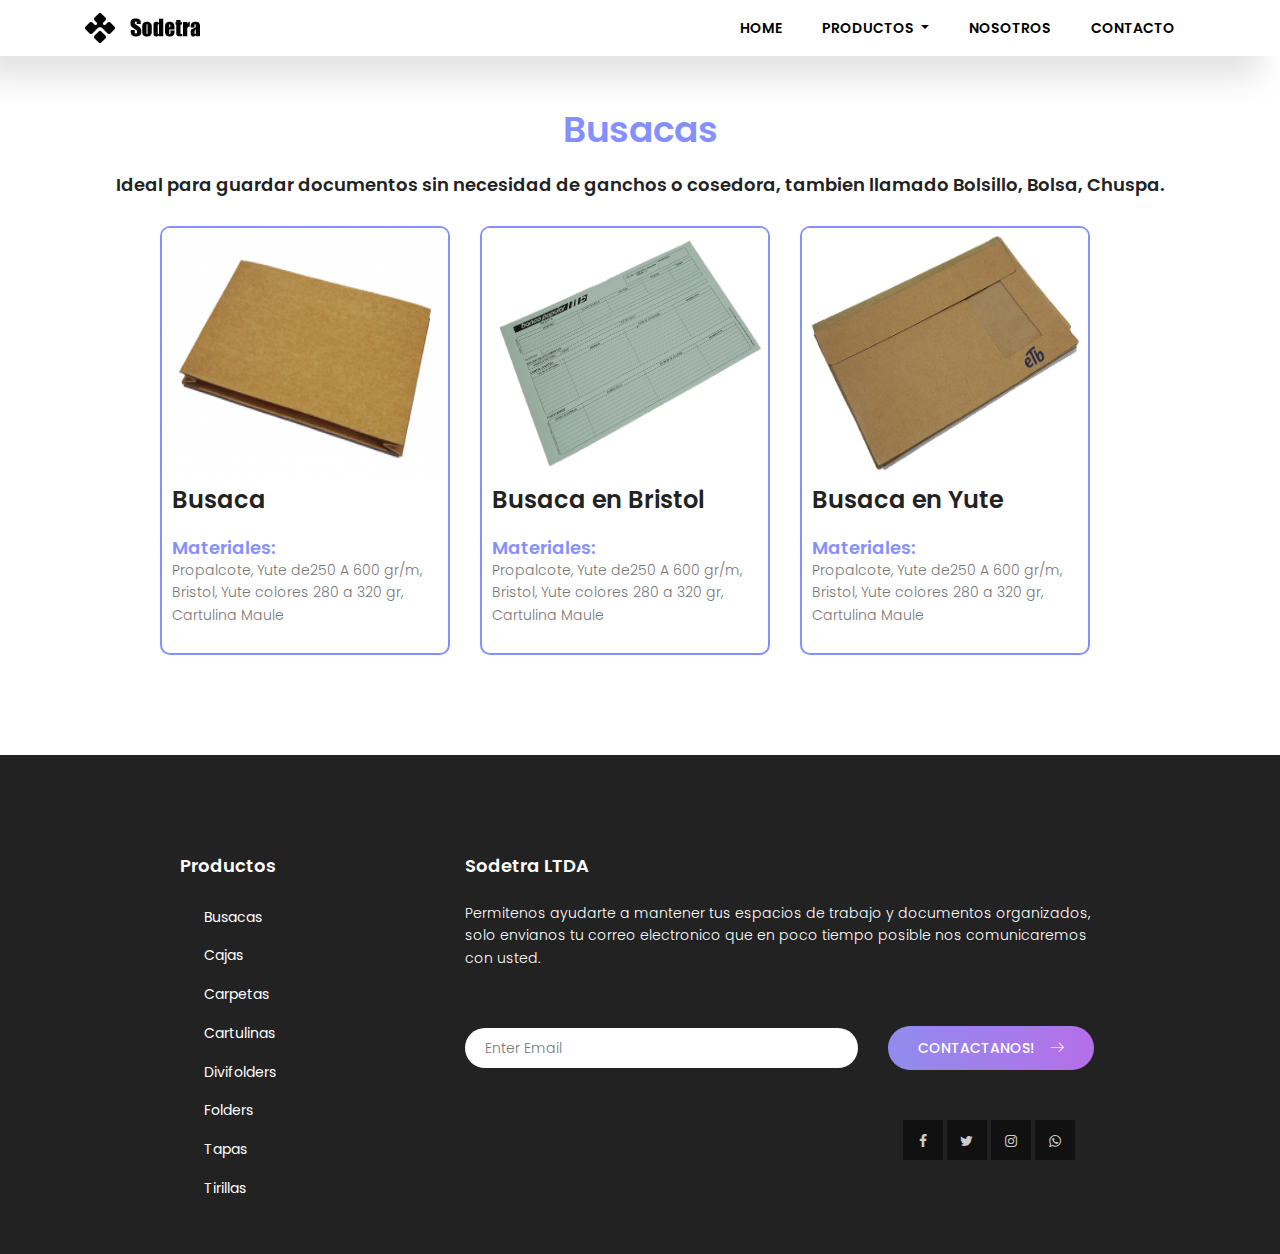
==== commit 921e0085: "products full" ====
--- a/Busacas.html
+++ b/Busacas.html
@@ -67,8 +67,46 @@
 				</nav>
 			</header>
 			<!-- End Header Area -->
+          
+            <!-- Productos -->
+            <div class="pt-60" style="text-align: center;">
+              <h1 style="color: #8490ff !important;">Busacas</h1>
+              <br>
+              <h4>Ideal para guardar documentos sin necesidad de ganchos o cosedora, tambien llamado Bolsillo, Bolsa, Chuspa.</h4>
+            </div>
+            <div class="pt-30 pb-100">
+              <div class="row justify-content-center" style="width: 100%;">
+                  <div class="col-lg-3  col-md-12">
+                    <img src="img/Images/Busaca1.png" style="width: 100%; height: 250px; border: 2px solid #8490ff; border-bottom: none; border-top-left-radius: 10px; border-top-right-radius: 10px;" alt="">
+                    <div style="padding:10px; border: 2px solid #8490ff; border-top: none; border-bottom-left-radius: 10px; border-bottom-right-radius: 10px;">
+                      <h3>Busaca</h3>
+                      <br>
+                      <h4 style="color: #8490ff;">Materiales: </h4>
+                      <p>Propalcote, Yute de250 A 600 gr/m, Bristol, Yute colores 280 a 320 gr, Cartulina Maule</p>
+                    </div>
+                  </div>
+                  <div class="col-lg-3  col-md-12">
+                    <img src="img/Images/Busaca2.png" style="width: 100%; height: 250px; border: 2px solid #8490ff; border-bottom: none; border-top-left-radius: 10px; border-top-right-radius: 10px;" alt="">
+                    <div style="padding:10px; border: 2px solid #8490ff; border-top: none; border-bottom-left-radius: 10px; border-bottom-right-radius: 10px;">
+                      <h3>Busaca en Bristol</h3>
+                      <br>
+                      <h4 style="color: #8490ff;">Materiales: </h4>
+                      <p>Propalcote, Yute de250 A 600 gr/m, Bristol, Yute colores 280 a 320 gr, Cartulina Maule</p>
+                    </div>
+                  </div>
+                  <div class="col-lg-3  col-md-12">
+                    <img src="img/Images/Busaca3.png" style="width: 100%; height: 250px; border: 2px solid #8490ff; border-bottom: none; border-top-left-radius: 10px; border-top-right-radius: 10px;" alt="">
+                    <div style="padding:10px; border: 2px solid #8490ff; border-top: none; border-bottom-left-radius: 10px; border-bottom-right-radius: 10px;">
+                      <h3>Busaca en Yute</h3>
+                      <br>
+                      <h4 style="color: #8490ff;">Materiales: </h4>
+                      <p>Propalcote, Yute de250 A 600 gr/m, Bristol, Yute colores 280 a 320 gr, Cartulina Maule</p>
+                    </div>
+                  </div>
+              </div>
+            </div>
 
-			
+            <!-- End Products-->			
 			
 			<!-- start footer Area -->		
 			<footer class="footer-area section-gap" id="contacto">
--- a/css/main.css
+++ b/css/main.css
@@ -2017,6 +2017,7 @@
 .img-fluid-back{
   position: absolute;
   width: 100%;
+  height: 250px;
   z-index: -1;
 }
 
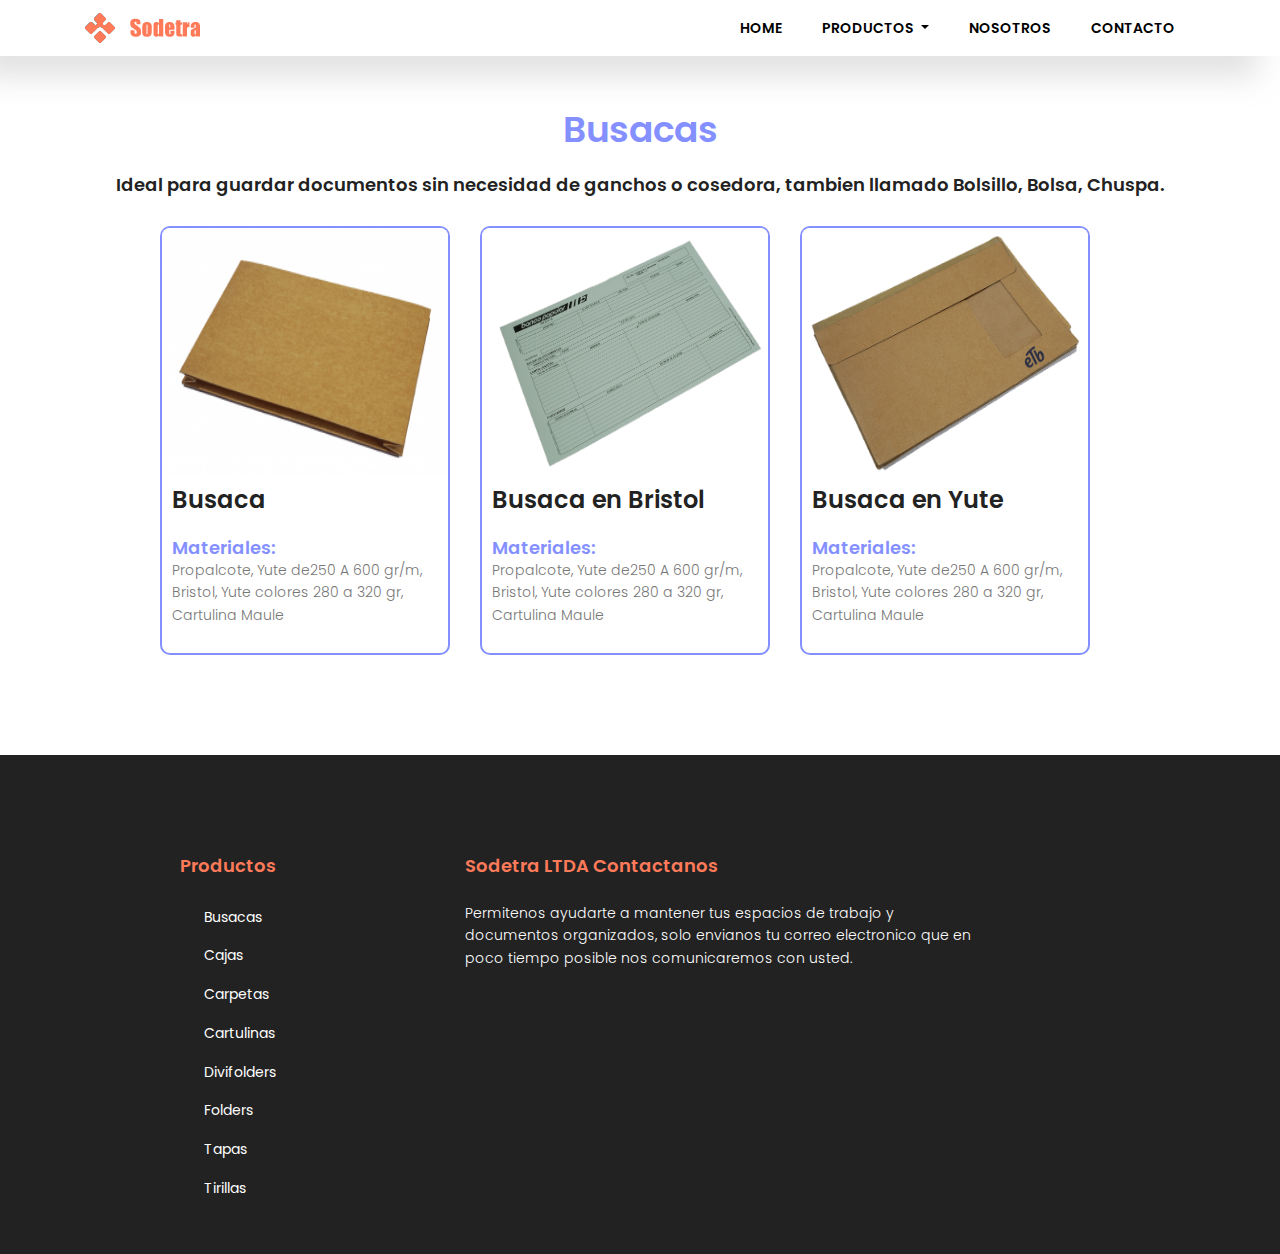
==== commit d817ed1f: "Page termined" ====
--- a/Busacas.html
+++ b/Busacas.html
@@ -112,10 +112,10 @@
 			<footer class="footer-area section-gap" id="contacto">
 				<div class="container">
 					<div class="row">
-                        <div class="col-lg-1  col-md-12"></div>
-						<div class="col-lg-3  col-md-12">
+                        <div class="col-lg-1 col-md-12"></div>
+						<div class="col-lg-3 col-md-12">
 							<div class="single-footer-widget">
-								<h6>Productos</h6>
+								<h6 style="color: #ff7a59;">Productos</h6>
 								<ul class="footer-nav">
 									<li><a class="dropdown-item" href="Busacas.html">Busacas</a></li>
 							        <li><a class="dropdown-item" href="Cajas.html">Cajas</a></li>
@@ -128,38 +128,19 @@
 								</ul>
 							</div>
 						</div>
-						<div class="col-lg-7  col-md-12">
-							<div class="single-footer-widget newsletter">
-								<h6>Sodetra LTDA</h6>
+						<div class="col-lg-6  col-md-12">
+							<div class="single-footer-widget newsletter" style="padding-right: 20px;">
+								<h6 style="color: #ff7a59;">Sodetra LTDA Contactanos</h6>
                                 <p>Permitenos ayudarte a mantener tus espacios de trabajo y documentos organizados, solo envianos tu correo electronico que en poco tiempo posible nos comunicaremos con usted.</p>
-                                <div class="pb-40"></div>
-								<div id="mc_embed_signup">
-									<form target="_blank" novalidate="true" action="https://spondonit.us12.list-manage.com/subscribe/post?u=1462626880ade1ac87bd9c93a&amp;id=92a4423d01" method="get" class="form-inline">
-
-										<div class="form-group row" style="width: 100%">
-											<div class="col-lg-8 col-md-12">
-												<input name="EMAIL" placeholder="Enter Email" onfocus="this.placeholder = ''" onblur="this.placeholder = 'Ingrese Correo '" required="" type="email">
-												<div style="position: absolute; left: -5000px;">
-													<input name="b_36c4fd991d266f23781ded980_aefe40901a" tabindex="-1" value="" type="text">
-												</div>
-											</div> 
-										
-											<div class="col-lg-4 col-md-12">
-												<button class="nw-btn primary-btn">Contactanos!<span class="lnr lnr-arrow-right"></span></button>
-											</div> 
-										</div>		
-										<div class="info"></div>
-									</form>
-								</div>		
-							</div>
-                            <div class="redes pt-50">
-                              <div class="footer-social" style="margin-right: 4%;">
-                                <a href="#"><i class="fa fa-facebook"></i></a>
-                                <a href="#"><i class="fa fa-twitter"></i></a>
-                                <a href="#"><i class="fa fa-instagram"></i></a>
-                                <a href="#"><i class="fa fa-whatsapp"></i></a>
-                              </div>
-                            </div>
+                                <div class="pb-10"></div>
+								<script charset="utf-8" type="text/javascript" src="//js.hsforms.net/forms/shell.js"></script>
+                                <script>
+                                  hbspt.forms.create({
+                                    portalId: "6117186",
+                                    formId: "7807adb8-a83d-43ed-816f-0ceee93459c2"
+                                });
+                                </script>
+                          </div>
 						</div>						
 					</div>
 				</div>
